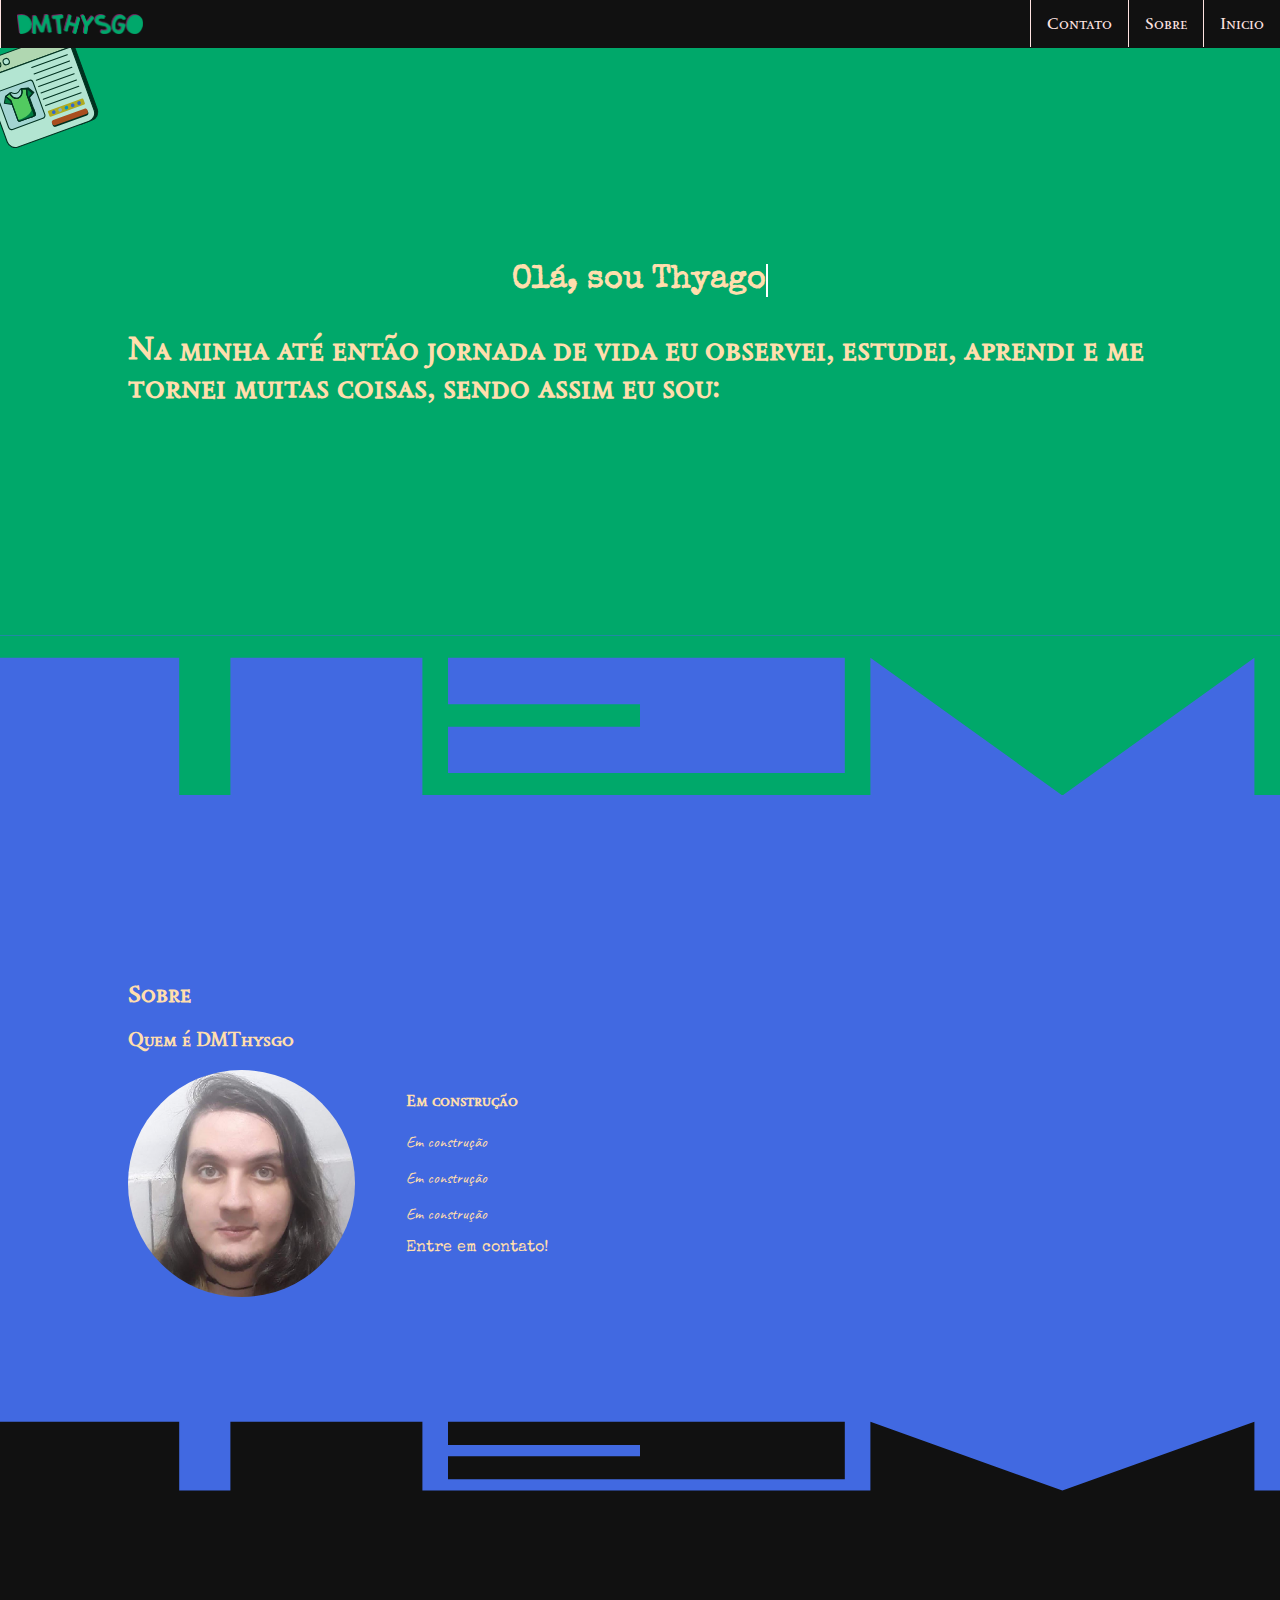
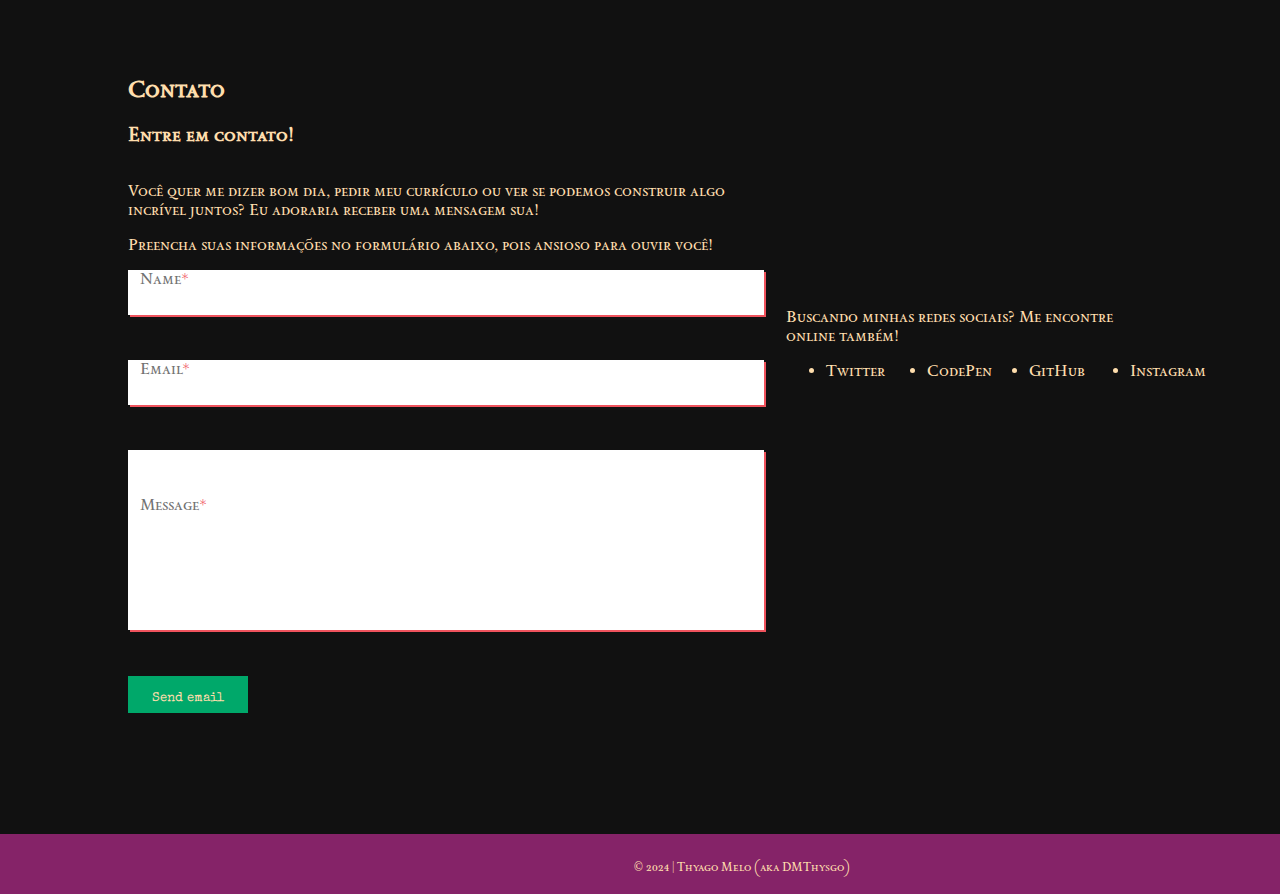
==== index.html @ 0d11b47c "Portfolio v1.0.0.0" ====
<!DOCTYPE html>
<html lang="pt-BR">
  <head>
    <meta charset="UTF-8" />
    <meta name="viewport" content="width=device-width, initial-scale=1.0" />
    <link rel="stylesheet" href="source/styles/index.css" />
    <link rel="preconnect" href="https://fonts.googleapis.com" />
    <link rel="preconnect" href="https://fonts.gstatic.com" crossorigin />
    <link
      href="https://fonts.googleapis.com/css2?family=Caveat:wght@400..700&family=Sedan+SC&family=Special+Elite&display=swap"
      rel="stylesheet"
    />

    <title>Thyago Melo (DMThysgo)</title>
  </head>
  <body>
    <!------ MENU ------>
    <div class="stickyMenu">
      <ul class="navBar">
        <li style="float: left">
          <img
            src="source/images/DMThysgo logo.png"
            alt="DMThysgo Logo"
            height="20em"
          />
        </li>
        <li style="float: right"><a href="#home">Inicio</a></li>
        <li style="float: right"><a href="#sobre">Sobre</a></li>
        <li style="float: right"><a href="#contato">Contato</a></li>
      </ul>
    </div>

    <!------ Seção 1: Home ------>
    <header id="home">
      <div class="wrapperHome">
        <h1>
          <p
            style="text-align: center"
            href=""
            class="typewrite specialEliteFont"
            data-period="3000"
            data-type='[ "Olá, sou Thyago Melo!", "AKA: DMThysgo" ]'
          ></p>
        </h1>
        <script src="source/scripts/typewriter.js"></script>
        <h1 style="text-align: left">
          <span
            >Na minha até então jornada de vida eu observei, estudei, aprendi e
            me tornei muitas coisas, sendo assim eu sou:</span
          >
          <span class="container-flip caveatFont">
            <span class="flip">Desenvolvedor Full-Stack.</span>
            <span class="flip">Educador.</span>
            <span class="flip">Empreendedor.</span>
            <span class="flip">Economista.</span>
            <span class="flip">Pai da Violetta.</span>
            <span class="flip">Colaborador.</span>
            <span class="flip">Gamer.</span>
            <span class="flip">Escritor.</span>
          </span>
        </h1>
      </div>
      <!-- /.wrapper-->
    </header>
    <div class="angle angle1"></div>

    <!------ Seção 2: Sobre ------>
    
    <section class="sobre" id="sobre">
      <div class="wrapperHome">
        <h2>Sobre</h2>
        <h3>Quem é DMThysgo</h3>
        <div class="container-content">
          <div class="container-img-profile">
            <img
            src="source/images/thysgo.jpg"
            alt="Self de Thyago Melo."
            width="100%"
            />
          </div>
          <div class="container-text">
            <h4>Em construção</h4>
            <p class="caveatFont">Em construção</p>
            <p class="caveatFont">Em construção</p>
            <p class="caveatFont">Em construção</p>
            <div class="container-txt-link specialEliteFont">
              <a href="./#contato" class="u-line">Entre em contato!</a>
            </div>
          </div>
        </div>
      </div>
      <!-- /.wrapper -->
    </section>
    <div class="angle angle2"></div>

    <!------ Seção 2: Sobre ------>
    <section class="contato" id="contato">
      <div class="wrapperHome">
        <h2>Contato</h2>
        <h3>Entre em contato!</h3>
        <div class="container-content">
          <div class="container-form">
            <p>Você quer me dizer bom dia, pedir meu currículo ou ver se podemos construir algo incrível juntos? Eu adoraria receber uma mensagem sua!</p>
            <p>Preencha suas informações no formulário abaixo, pois ansioso para ouvir você!</p>
            <form action="https://formspree.io/f/xdoqjlkr" method="POST">
              <div class="field">
                <input type="text" name="name" id="name" required="required"  placeholder="Jessika Ribeiro">
                <label for="name">Name<span class="required">*</span></label>
              </div>
              <div class="field">
                <input type="email" name="_replyto" id="email" required="required" placeholder="eu_sou_um@robo.com">
                <label for="email">Email<span class="required">*</span></label>
              </div>
              <div class="field">
                <textarea type="textbox" name="message" id="message" required="required" placeholder="Querido Thyago, estou interessado em seu currículo."></textarea>
                <label for="message" class="message">Message<span class="required">*</span></label>
              </div>
              <button class="btn specialEliteFont" value="send">
                <span>Send email</span>
                <i class="far fa-envelope-open" aria-hidden="true"></i>
              </button>
            </form>
            </form>
          </div>
          
        <div class="container-social">
          <p class="bold">Buscando minhas redes sociais? Me encontre online também!</p>
          <div class="container-social-i">
            <ul>
              
              <!-- TWITTER -->
              <li>
                <a href="https://twitter.com/dmthysgo" target="_blank" aria-label="Abrir a página do Twitter de Thyago Melo"><i class="fab fa-twitter" aria-hidden="true"></i><span class="visually-hidden">Twitter</span></a>
              </li>
              
                <!-- CODEPEN -->
                <li>
                  <a href="https://codepen.io/" target="_blank" aria-label="Abrir a página do CodePen de Thyago Melo"><i class="fab fa-codepen" aria-hidden="true"></i></i><span class="visually-hidden">CodePen</span></a>
                </li>
                
                <!-- GITHUB -->
                <li>
                  <a href="https://github.com/DMThysgo" target="_blank" aria-label="Abrir a página do GitHub de Thyago Melo"><i class="fab fa-github" aria-hidden="true"></i><span class="visually-hidden">GitHub</span></a>
                </li>
                
              <!-- INSTAGRAM -->
                <li>
                  <a href="http://instagram.com/dmthysgo" target="_blank" aria-label="Abrir a página do Instagram de Thyago Melo."><i class="fab fa-instagram" aria-hidden="true"></i><span class="visually-hidden">Instagram</span></a>
                </li>
              </ul>
            </div>
          </div>
        </div>

      </div> <!-- /.wrapper -->
    </section>
    
    <!------ Footer ------>

    <footer>
      <div class="wrapperFooter">
        <p>
          &copy; 2024 | Thyago Melo (aka DMThysgo)
        </p>
      </div>
      <!-- /.wrapper -->
    </footer>
  </body>
  </html>
---- source/styles/index.css ----
@charset "UTF-8";
/* ----- CORES ----- */
/* -- JADE --*/
/* -- PÚRPURA --*/
/* -- AZUL REAL --*/
/* -- BRANCO NAVAJO --*/
/* -- ROSA EMBAÇADO --*/
/* -- QUANTUM --*/
/* ----- FONTES DE TEXTO ----- */
body {
  font-family: "Sedan SC", serif, "Special Elite", system-ui, "Caveat", cursive;
  font-optical-sizing: auto;
  font-weight: 400;
  font-style: normal;
}

.specialEliteFont {
  font-family: "Special Elite", system-ui;
}

.caveatFont {
  font-family: "Caveat", cursive;
}

/* ----- GLOBAL ----- */
body {
  color: #111111;
  overflow-x: hidden;
  margin: 0%;
}

* {
  color: #ffdead;
  text-decoration: none;
}

/* ----- SEÇÕES ----- */
/* Header */
header {
  background-color: #00a86a;
  margin: 0;
  padding: 100px 0 50px 0;
  z-index: 0;
  width: 100%;
}

.wrapperHome {
  max-width: 1280px;
  width: 80%;
  margin: 0 auto;
  padding: 5% 4% 5% 4%;
}

header:before {
  content: url(../images/site.svg);
  display: block;
  position: absolute;
  height: auto;
  width: 100px;
  opacity: 70%;
  top: 40px;
  left: -10px;
  -webkit-transform: rotate(-20deg);
  transform: rotate(-20deg);
  z-index: 1;
}

.container-flip {
  position: relative;
  overflow: hidden;
  display: inline-block;
  width: 100%;
  height: 37px;
}

.container-flip span {
  position: absolute;
  left: 0%;
  white-space: nowrap;
  opacity: 0;
  -webkit-animation: rotate-word 20s linear infinite;
  animation: rotate-word 20s linear infinite;
}

.container-flip span:nth-child(2) {
  -webkit-animation-delay: 2.5s;
  animation-delay: 2.5s;
}

.container-flip span:nth-child(3) {
  -webkit-animation-delay: 5s;
  animation-delay: 5s;
}

.container-flip span:nth-child(4) {
  -webkit-animation-delay: 7.5s;
  animation-delay: 7.5s;
}

.container-flip span:nth-child(5) {
  -webkit-animation-delay: 10s;
  animation-delay: 10s;
}

.container-flip span:nth-child(6) {
  -webkit-animation-delay: 12.5s;
  animation-delay: 12.5s;
}

.container-flip span:nth-child(7) {
  -webkit-animation-delay: 15s;
  animation-delay: 15s;
}

.container-flip span:nth-child(8) {
  -webkit-animation-delay: 17.5s;
  animation-delay: 17.5s;
}

.flip {
  width: 100%;
}

.flip::after {
  content: "";
  display: inline-block;
  -webkit-transform: translateX(5px);
  transform: translateX(5px);
  background-size: cover;
  width: 20px;
  height: 20px;
}

@keyframes rotate-word {
  0% {
    opacity: 0;
  }
  1% {
    -webkit-transform: translateY(-20px);
    transform: translateY(-20px);
  }
  4% {
    opacity: 0;
  }
  5% {
    opacity: 1;
    -webkit-transform: translateY(0px);
    transform: translateY(0px);
  }
  17% {
    opacity: 1;
    -webkit-transform: translateY(0px);
    transform: translateY(0px);
  }
  19% {
    opacity: 0;
  }
  20% {
    -webkit-transform: translateY(20px);
    transform: translateY(20px);
  }
  80% {
    opacity: 0;
  }
  100% {
    opacity: 0;
  }
}
/* Seção Sobre */
section.sobre {
  background-color: #4169e1;
  margin: 0;
  padding: 100px 0 50px 0;
  z-index: 0;
  width: 100%;
}

.container-img-profile {
  border-radius: 50%;
  overflow: hidden;
  max-width: 300px;
  margin: 0 auto;
  aspect-ratio: 1/1;
}

section.sobre .container-img-profile {
  max-width: 300px;
}

section.sobre .container-content {
  display: -webkit-box;
  display: -ms-flexbox;
  display: flex;
  -webkit-box-orient: horizontal;
  -webkit-box-direction: normal;
  -ms-flex-direction: row;
  flex-direction: row;
  -ms-flex-wrap: nowrap;
  flex-wrap: nowrap;
  -webkit-box-pack: justify;
  -ms-flex-pack: justify;
  justify-content: space-between;
  -webkit-box-align: start;
  -ms-flex-align: start;
  align-items: flex-start;
}

/* Seção Contato */
section.contato {
  background-color: #111111;
  margin: 0;
  padding: 100px 0 50px 0;
  z-index: 0;
  width: 100%;
}

section.contato .container-content {
  display: -webkit-box;
  display: -ms-flexbox;
  display: flex;
  -webkit-box-orient: horizontal;
  -webkit-box-direction: normal;
  -ms-flex-direction: row;
  flex-direction: row;
  -ms-flex-wrap: nowrap;
  flex-wrap: nowrap;
  -webkit-box-pack: justify;
  -ms-flex-pack: justify;
  justify-content: space-between;
  -webkit-box-align: start;
  -ms-flex-align: start;
  align-items: flex-start;
}

section.contato .container-form {
  width: 62%;
}

section.contato form .field {
  margin-bottom: -10px;
}

section.contato form label,
section.contato form input,
section.contato form textarea {
  border: 2px solid rgba(72, 216, 164, 0);
  width: 100%;
  display: block;
  padding: 1.2rem 0.6rem 0.4rem;
}

section.contato form label::-webkit-input-placeholder,
section.contato form input::-webkit-input-placeholder,
section.contato form textarea::-webkit-input-placeholder {
  color: white;
}

section.contato form label:-ms-input-placeholder,
section.contato form input:-ms-input-placeholder,
section.contato form textarea:-ms-input-placeholder {
  color: white;
}

section.contato form label::-ms-input-placeholder,
section.contato form input::-ms-input-placeholder,
section.contato form textarea::-ms-input-placeholder {
  color: white;
}

section.contato form label::placeholder,
section.contato form input::placeholder,
section.contato form textarea::placeholder {
  color: white;
}

section.contato form label:required,
section.contato form input:required,
section.contato form textarea:required {
  outline: none;
  -webkit-box-shadow: none;
  box-shadow: none;
}

section.contato form label:required:invalid,
section.contato form input:required:invalid,
section.contato form textarea:required:invalid {
  -webkit-box-shadow: 2px 2px #f0535d;
  box-shadow: 2px 2px #f0535d;
}

section.contato form textarea {
  resize: none;
  height: 150px;
}

section.contato form label {
  pointer-events: none;
  height: 26px;
  color: #727272;
  -webkit-transform: translateY(-67px);
  transform: translateY(-67px);
  -webkit-transition: color 0.2s ease, font-size 0.2s ease, -webkit-transform 0.2s ease;
  transition: color 0.2s ease, font-size 0.2s ease, -webkit-transform 0.2s ease;
  transition: transform 0.2s ease, color 0.2s ease, font-size 0.2s ease;
  transition: transform 0.2s ease, color 0.2s ease, font-size 0.2s ease, -webkit-transform 0.2s ease;
}

section.contato form label.message {
  -webkit-transform: translateY(-156px);
  transform: translateY(-156px);
}

section.contato form label .required {
  color: #f0535d;
}

section.contato form input:focus,
section.contato form textarea:focus {
  border: 2px solid #48d8a4;
}

section.contato form input:focus::-webkit-input-placeholder,
section.contato form textarea:focus::-webkit-input-placeholder {
  color: #3f3f3f;
}

section.contato form input:focus:-ms-input-placeholder,
section.contato form textarea:focus:-ms-input-placeholder {
  color: #3f3f3f;
}

section.contato form input:focus::-ms-input-placeholder,
section.contato form textarea:focus::-ms-input-placeholder {
  color: #3f3f3f;
}

section.contato form input:focus::placeholder,
section.contato form textarea:focus::placeholder {
  color: #3f3f3f;
}

section.contato form input:focus ~ label,
section.contato form input:valid ~ label,
section.contato form textarea:focus ~ label,
section.contato form textarea:valid ~ label {
  font-size: 0.7rem;
  color: #48d8a4;
}

section.contato form input:focus ~ label,
section.contato form input:valid ~ label {
  -webkit-transform: translateY(-80px);
  transform: translateY(-80px);
}

section.contato form textarea:focus ~ label,
section.contato form textarea:valid ~ label {
  -webkit-transform: translateY(-168px);
  transform: translateY(-168px);
}

.btn {
  margin-bottom: 7px;
  background-color: #00a86a;
  position: relative;
  display: inline-block;
  padding: 0.5rem 1.5rem 1rem;
  border: none;
  margin-right: 5px;
  -webkit-transition: all 300ms ease-out;
  transition: all 300ms ease-out;
}

.btn:hover {
  background-color: #852368;
  padding: 0.5rem 1.8rem 1rem;
}

.btn:hover span {
  right: 0.8rem;
}

.btn span {
  top: 8px;
  position: relative;
  right: 0;
  -webkit-transition: all 300ms ease-out;
  transition: all 300ms ease-out;
}

.btn i {
  width: 1.8rem;
  opacity: 0;
  position: absolute;
  top: 28%;
  right: 20px;
  -webkit-transition: all 300ms ease-out;
  transition: all 300ms ease-out;
  will-change: right, opacity;
}

.btn:hover i {
  opacity: 1;
  right: 0;
}

.container-social-i {
  max-width: 500px;
}

.container-social-i ul {
  display: -webkit-box;
  display: -ms-flexbox;
  display: flex;
  -webkit-box-orient: horizontal;
  -webkit-box-direction: normal;
  -ms-flex-direction: row;
  flex-direction: row;
  -ms-flex-wrap: wrap;
  flex-wrap: wrap;
  -webkit-box-pack: justify;
  -ms-flex-pack: justify;
  justify-content: space-between;
  -webkit-box-align: center;
  -ms-flex-align: center;
  align-items: center;
}

.container-social-i ul a {
  color: #394ff4;
  -webkit-transition: color 0.2s ease-in-out;
  transition: color 0.2s ease-in-out;
}

.container-social-i ul a:hover {
  color: #f0535d;
  background-color: transparent;
}

.container-social-i ul li {
  width: 22px;
  height: 22px;
  -webkit-transform: scale(1);
  transform: scale(1);
  -webkit-transition: -webkit-transform 0.2s ease-in-out;
  transition: -webkit-transform 0.2s ease-in-out;
  transition: transform 0.2s ease-in-out;
  transition: transform 0.2s ease-in-out, -webkit-transform 0.2s ease-in-out;
}

.container-social-i ul li:hover {
  -webkit-transform: scale(1.4);
  transform: scale(1.4);
}

.container-social-i ul svg {
  width: 20px;
  height: 20px;
  fill: #394ff4;
}

.container-social-i ul svg:hover {
  fill: #f0535d;
}

/* Footer */
.wrapperFooter {
  max-width: 1280px;
  width: 100%;
  margin: 0 auto;
  padding: 0 8%;
}

footer {
  text-align: center;
  background-color: #852368;
  padding: 25px 0 20px;
}

footer p {
  margin: 0;
  font-size: 0.76rem;
}

/* ----- DIVISORIAS ----- */
.angle {
  position: relative;
}

.angle:after {
  content: "";
  position: absolute;
  z-index: 0;
}

.angle1,
.angle1:after {
  height: 80px;
  width: 100%;
}

.angle1 {
  background-color: #4169e1;
}

.angle1:after {
  background-color: #00a86a;
  -webkit-clip-path: polygon(100% 100%, 100% 0, 0 0);
  clip-path: polygon(100% 100%, 100% 0%, 0% 0%, 0% 14%, 14% 14%, 14% 100%, 18% 100%, 18% 14%, 33% 14%, 33% 100%, 66% 100%, 66% 86%, 35% 86%, 35% 57%, 50% 57%, 50% 43%, 35% 43%, 35% 14%, 66% 14%, 66% 100%, 68% 100%, 68% 14%, 83% 100%, 98% 14%, 98% 100%);
}

.angle2,
.angle2:after {
  height: 80px;
  width: 100%;
}

.angle2 {
  background-color: #111111;
}

.angle2:after {
  background-color: #4169e1;
  -webkit-clip-path: polygon(100% 100%, 100% 0, 0 0);
  clip-path: polygon(100% 100%, 100% 0%, 0% 0%, 0% 14%, 14% 14%, 14% 100%, 18% 100%, 18% 14%, 33% 14%, 33% 100%, 66% 100%, 66% 86%, 35% 86%, 35% 57%, 50% 57%, 50% 43%, 35% 43%, 35% 14%, 66% 14%, 66% 100%, 68% 100%, 68% 14%, 83% 100%, 98% 14%, 98% 100%);
}

/* ----- MENU ----- */
div.stickyMenu {
  position: -webkit-sticky;
  position: sticky;
  top: 0;
  z-index: 10;
}

ul.navBar {
  list-style-type: none;
  margin: 0;
  padding: 0;
  overflow: hidden;
  background-color: #111111;
}

ul.navBar > li {
  float: left;
  border-left: 1px solid #ffe4e1;
}

ul.navBar > li a {
  display: block;
  color: #ffe4e1;
  text-align: center;
  padding: 14px 16px;
  text-decoration: none;
}

ul.navBar > li img {
  display: block;
  padding: 14px 16px;
}

ul.navBar > li a:hover:not(.active) {
  background-color: #852368;
}

ul.navBar > li > a.active {
  background-color: #4169e1;
}

/* AJUSTES DE MEDIA */
@media (min-width: 600px) {
  header {
    padding-top: 120px;
    padding-bottom: 70px;
  }
}
@media (min-width: 600px) {
  header {
    padding-bottom: 100px;
  }
}
@media (min-width: 520px) {
  .angle1,
  .angle1:after {
    height: 120px;
  }
}
@media (min-width: 900px) {
  .angle1,
  .angle1:after {
    height: 160px;
  }
}
@media (min-width: 700px) {
  section.sobre .container-text {
    width: 70%;
    padding-left: 5%;
    margin-right: 20%;
  }
}
@media (min-width: 800px) {
  section.contato .container-social {
    width: 37%;
    padding: 188px 0 0 35px;
  }
}
@media (min-width: 991px) {
  section.contato .container-social {
    padding: 157px 0 0 40px;
  }
}
@media (min-width: 1006px) {
  section.contato .container-social {
    padding: 126px 0 0 45px;
  }
}

/*# sourceMappingURL=index.css.map */
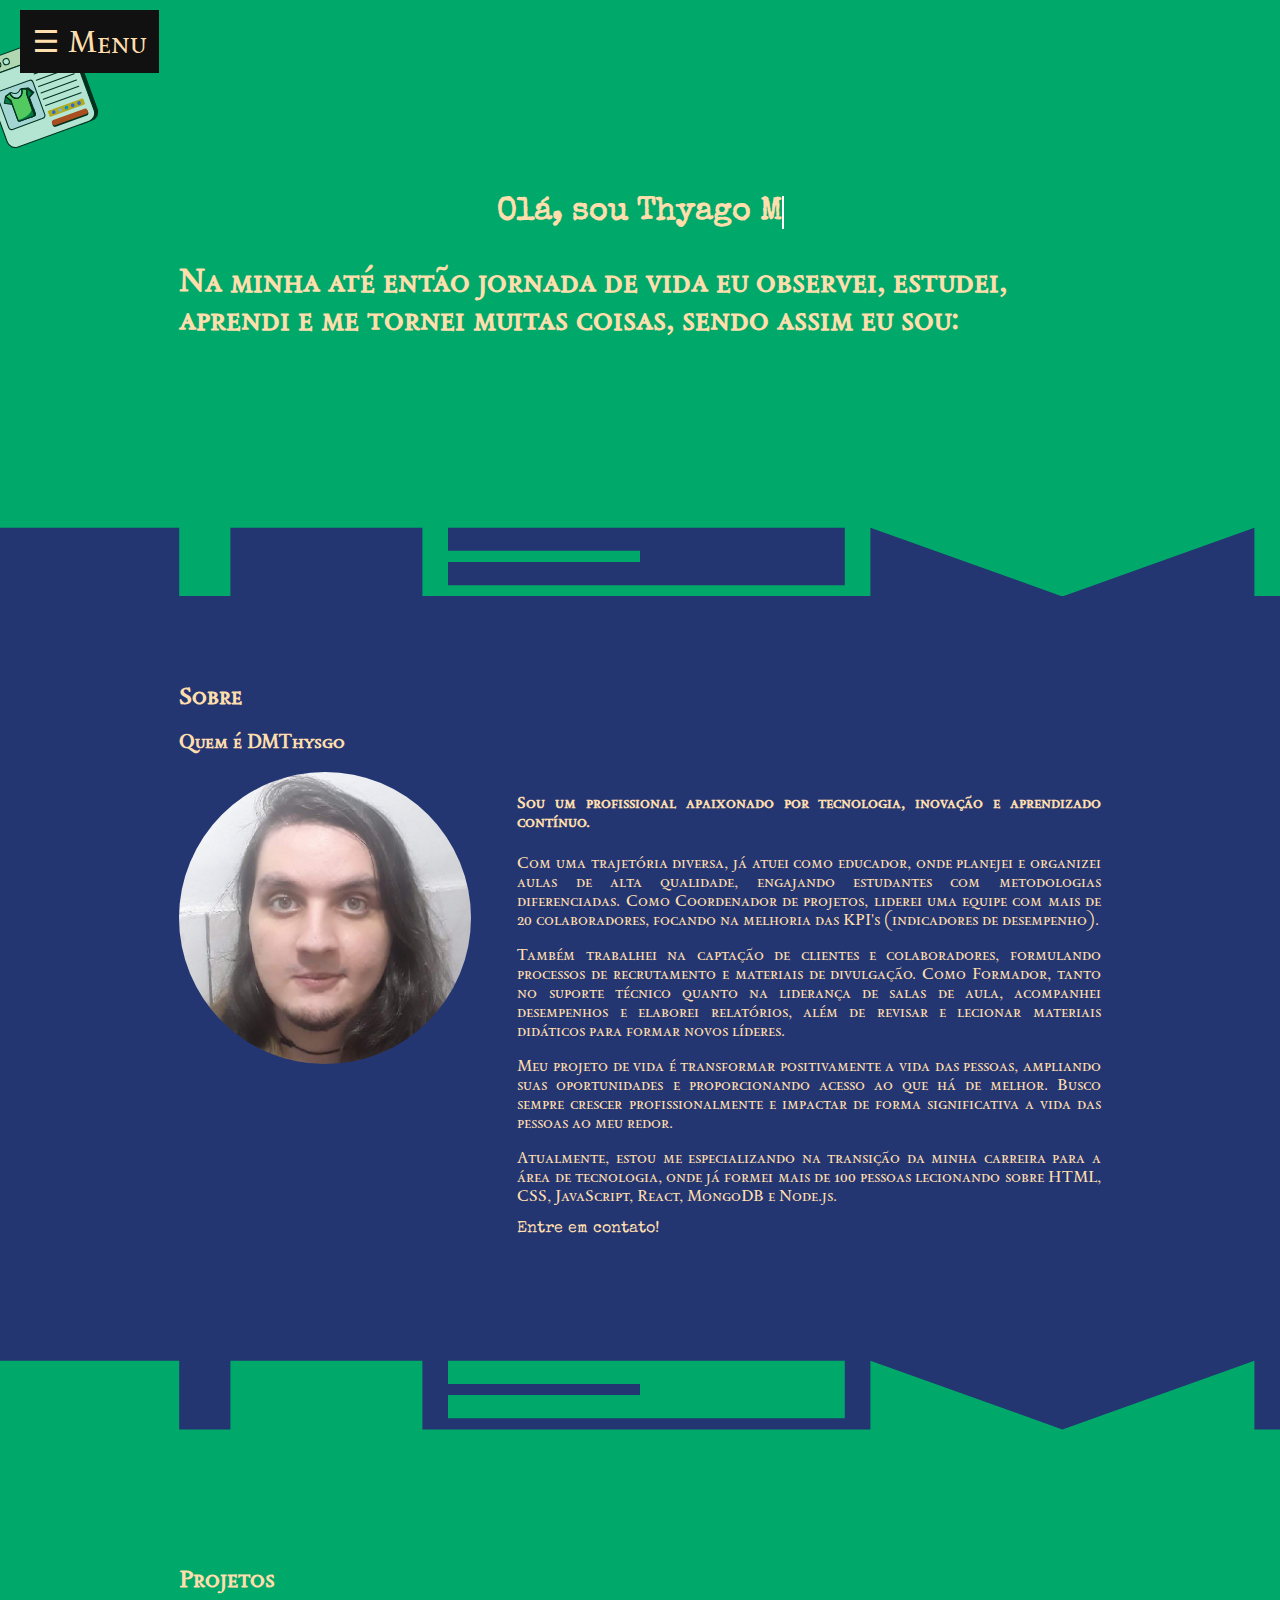
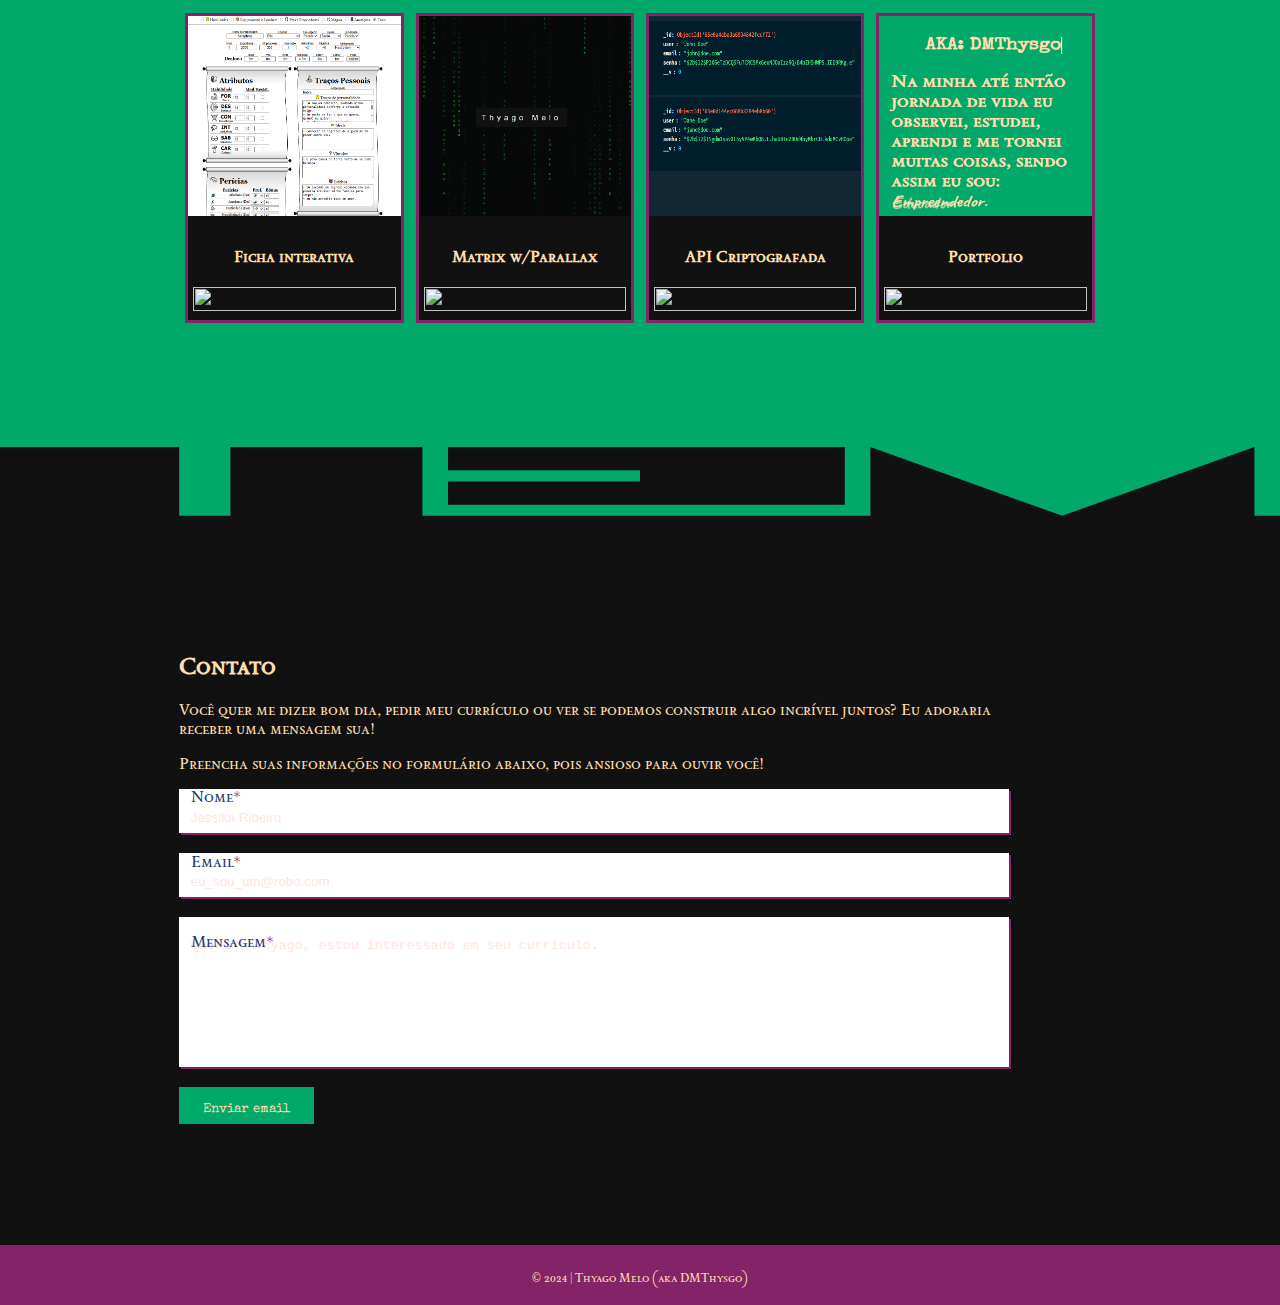
==== commit 29cb4d38: "update v1.1.0.0" ====
--- a/index.html
+++ b/index.html
@@ -15,20 +15,22 @@
   </head>
   <body>
     <!------ MENU ------>
-    <div class="stickyMenu">
-      <ul class="navBar">
-        <li style="float: left">
-          <img
-            src="source/images/DMThysgo logo.png"
-            alt="DMThysgo Logo"
-            height="20em"
-          />
-        </li>
-        <li style="float: right"><a href="#home">Inicio</a></li>
-        <li style="float: right"><a href="#sobre">Sobre</a></li>
-        <li style="float: right"><a href="#contato">Contato</a></li>
-      </ul>
+    <span class="menuFlutuante" style="font-size:30px;cursor:pointer" onclick="openNav()">&#9776; Menu</span>
+
+    <div id="mySidenav" class="sidenav">
+      <a href="javascript:void(0)" class="closebtn" onclick="closeNav()">&times;</a>
+        <a href="https://thyago.portfoliogt.com.br/"><img
+          src="source/images/DMThysgo logo.png"
+          alt="DMThysgo Logo"
+          height="20em"
+        />
+      </a>
+      <a href="#home">Inicio</a>
+      <a href="#sobre">Sobre</a>
+      <a href="#contato">Contato</a>
     </div>
+
+    <script src="source/scripts/offMenu.js"></script>
 
     <!------ Seção 1: Home ------>
     <header id="home">
@@ -79,10 +81,11 @@
             />
           </div>
           <div class="container-text">
-            <h4>Em construção</h4>
-            <p class="caveatFont">Em construção</p>
-            <p class="caveatFont">Em construção</p>
-            <p class="caveatFont">Em construção</p>
+            <h4>Sou um profissional apaixonado por tecnologia, inovação e aprendizado contínuo. </h4>
+            <p>Com uma trajetória diversa, já atuei como educador, onde planejei e organizei aulas de alta qualidade, engajando estudantes com metodologias diferenciadas. Como Coordenador de projetos, liderei uma equipe com mais de 20 colaboradores, focando na melhoria das KPI's (indicadores de desempenho).</p>
+            <p>Também trabalhei na captação de clientes e colaboradores, formulando processos de recrutamento e materiais de divulgação. Como Formador, tanto no suporte técnico quanto na liderança de salas de aula, acompanhei desempenhos e elaborei relatórios, além de revisar e lecionar materiais didáticos para formar novos líderes.</p>
+            <p>Meu projeto de vida é transformar positivamente a vida das pessoas, ampliando suas oportunidades e proporcionando acesso ao que há de melhor. Busco sempre crescer profissionalmente e impactar de forma significativa a vida das pessoas ao meu redor.</p>
+            <p>Atualmente, estou me especializando na transição da minha carreira para a área de tecnologia, onde já formei mais de 100 pessoas lecionando sobre HTML, CSS, JavaScript, React, MongoDB e Node.js.</p>
             <div class="container-txt-link specialEliteFont">
               <a href="./#contato" class="u-line">Entre em contato!</a>
             </div>
@@ -93,11 +96,70 @@
     </section>
     <div class="angle angle2"></div>
 
-    <!------ Seção 2: Sobre ------>
+    <!------ Seção 3: Projetos ------>
+
+    <section class="projetos" id="projetos">
+      <div class="wrapperHome">
+        <h2>Projetos</h2>
+        <div class="responsive">
+          <div class="gallery">
+            <a target="_blank" href="https://github.com/DMthysgo/dndptbr">
+              <img src="source/images/ficha interativa.png" alt="Ficha Interativa" width="600" height="400">
+            </a>
+            <div class="desc">
+              <h4>Ficha interativa</h4>
+              <img height="10em" src="https://skillicons.dev/icons?i=html,css,js,nodejs,mongodb,aws,vercel" />
+            </div>
+          </div>
+        </div>
+        
+        
+        <div class="responsive">
+          <div class="gallery">
+            <a target="_blank" href="https://github.com/DMthysgo/backendAulaNeogrid">
+              <img src="source/images/Matrix effect w-Parallax.png" alt="Forest" width="600" height="400">
+            </a>
+            <div class="desc">
+              <h4>Matrix w/Parallax</h4>
+              <img height="10em" src="https://skillicons.dev/icons?i=html,css,js" />
+            </div>
+          </div>
+        </div>
+        
+        <div class="responsive">
+          <div class="gallery">
+            <a target="_blank" href="https://github.com/DMthysgo/backendAulaNeogrid">
+              <img src="source/images/API Cripto.png" alt="Northern Lights" width="600" height="400">
+            </a>
+            <div class="desc">
+              <h4>API Criptografada</h4>
+              <img height="10em" src="https://skillicons.dev/icons?i=nodejs,mongodb" />
+            </div>
+          </div>
+        </div>
+        
+        <div class="responsive">
+          <div class="gallery">
+            <a target="_blank" href="https://thyago.portfoliogt.com.br/">
+              <img src="source/images/DMThysgo portfolio.png" alt="Mountains" width="600" height="400">
+            </a>
+            <div class="desc">
+              <h4>Portfolio</h4>
+              <img height="10em" src="https://skillicons.dev/icons?i=html,sass,js" />
+            </div>
+          </div>
+        </div>
+        
+        <div class="clearfix"></div>
+      </div>
+      <!-- /.wrapper -->
+    </section>
+    <div class="angle angle3"></div>
+
+    <!------ Seção 4: Contato ------>
     <section class="contato" id="contato">
       <div class="wrapperHome">
         <h2>Contato</h2>
-        <h3>Entre em contato!</h3>
         <div class="container-content">
           <div class="container-form">
             <p>Você quer me dizer bom dia, pedir meu currículo ou ver se podemos construir algo incrível juntos? Eu adoraria receber uma mensagem sua!</p>
@@ -105,7 +167,7 @@
             <form action="https://formspree.io/f/xdoqjlkr" method="POST">
               <div class="field">
                 <input type="text" name="name" id="name" required="required"  placeholder="Jessika Ribeiro">
-                <label for="name">Name<span class="required">*</span></label>
+                <label for="name">Nome<span class="required">*</span></label>
               </div>
               <div class="field">
                 <input type="email" name="_replyto" id="email" required="required" placeholder="eu_sou_um@robo.com">
@@ -113,45 +175,15 @@
               </div>
               <div class="field">
                 <textarea type="textbox" name="message" id="message" required="required" placeholder="Querido Thyago, estou interessado em seu currículo."></textarea>
-                <label for="message" class="message">Message<span class="required">*</span></label>
+                <label for="message" class="message">Mensagem<span class="required">*</span></label>
               </div>
               <button class="btn specialEliteFont" value="send">
-                <span>Send email</span>
+                <span>Enviar email</span>
                 <i class="far fa-envelope-open" aria-hidden="true"></i>
               </button>
             </form>
             </form>
           </div>
-          
-        <div class="container-social">
-          <p class="bold">Buscando minhas redes sociais? Me encontre online também!</p>
-          <div class="container-social-i">
-            <ul>
-              
-              <!-- TWITTER -->
-              <li>
-                <a href="https://twitter.com/dmthysgo" target="_blank" aria-label="Abrir a página do Twitter de Thyago Melo"><i class="fab fa-twitter" aria-hidden="true"></i><span class="visually-hidden">Twitter</span></a>
-              </li>
-              
-                <!-- CODEPEN -->
-                <li>
-                  <a href="https://codepen.io/" target="_blank" aria-label="Abrir a página do CodePen de Thyago Melo"><i class="fab fa-codepen" aria-hidden="true"></i></i><span class="visually-hidden">CodePen</span></a>
-                </li>
-                
-                <!-- GITHUB -->
-                <li>
-                  <a href="https://github.com/DMThysgo" target="_blank" aria-label="Abrir a página do GitHub de Thyago Melo"><i class="fab fa-github" aria-hidden="true"></i><span class="visually-hidden">GitHub</span></a>
-                </li>
-                
-              <!-- INSTAGRAM -->
-                <li>
-                  <a href="http://instagram.com/dmthysgo" target="_blank" aria-label="Abrir a página do Instagram de Thyago Melo."><i class="fab fa-instagram" aria-hidden="true"></i><span class="visually-hidden">Instagram</span></a>
-                </li>
-              </ul>
-            </div>
-          </div>
-        </div>
-
       </div> <!-- /.wrapper -->
     </section>
     
--- a/source/styles/index.css
+++ b/source/styles/index.css
@@ -8,6 +8,8 @@
 /* -- QUANTUM --*/
 /* ----- FONTES DE TEXTO ----- */
 body {
+  transition: background-color 0.5s;
+  font-background-color: #111111;
   font-family: "Sedan SC", serif, "Special Elite", system-ui, "Caveat", cursive;
   font-optical-sizing: auto;
   font-weight: 400;
@@ -32,6 +34,7 @@
 * {
   color: #ffdead;
   text-decoration: none;
+  box-sizing: border-box;
 }
 
 /* ----- SEÇÕES ----- */
@@ -168,11 +171,21 @@
 }
 /* Seção Sobre */
 section.sobre {
-  background-color: #4169e1;
+  background-color: #233672;
   margin: 0;
-  padding: 100px 0 50px 0;
+  padding: 0px 0 50px 0;
   z-index: 0;
   width: 100%;
+}
+section.sobre .container-img-profile {
+  max-width: 300px;
+}
+section.sobre .container-content {
+  display: flex;
+  flex-direction: row;
+  flex-wrap: nowrap;
+  justify-content: space-between;
+  align-items: flex-start;
 }
 
 .container-img-profile {
@@ -183,63 +196,64 @@
   aspect-ratio: 1/1;
 }
 
-section.sobre .container-img-profile {
-  max-width: 300px;
-}
-
-section.sobre .container-content {
-  display: -webkit-box;
-  display: -ms-flexbox;
-  display: flex;
-  -webkit-box-orient: horizontal;
-  -webkit-box-direction: normal;
-  -ms-flex-direction: row;
-  flex-direction: row;
-  -ms-flex-wrap: nowrap;
-  flex-wrap: nowrap;
-  -webkit-box-pack: justify;
-  -ms-flex-pack: justify;
-  justify-content: space-between;
-  -webkit-box-align: start;
-  -ms-flex-align: start;
-  align-items: flex-start;
+/* Seção Projetos */
+section.projetos {
+  background-color: #00a86a;
+  margin: 0;
+  padding: 50px 0 50px 0;
+  z-index: 0;
+  width: 100%;
+}
+
+div.gallery {
+  border: 1px solid #852368;
+  border-width: 0.2em;
+  background-color: #111111;
+}
+div.gallery img {
+  width: 100%;
+  height: 200px;
+}
+
+div.gallery:hover {
+  border: 1px solid #ffdead;
+}
+
+div.desc {
+  background-color: #111111;
+  padding: 5px;
+  text-align: center;
+}
+div.desc img {
+  height: 1.5em;
+}
+
+.responsive {
+  padding: 0 6px;
+  float: left;
+  width: 24.99999%;
+}
+
+.clearfix:after {
+  content: "";
+  display: table;
+  clear: both;
 }
 
 /* Seção Contato */
 section.contato {
   background-color: #111111;
   margin: 0;
-  padding: 100px 0 50px 0;
+  padding: 50px 0 50px 0;
   z-index: 0;
   width: 100%;
 }
-
-section.contato .container-content {
-  display: -webkit-box;
-  display: -ms-flexbox;
-  display: flex;
-  -webkit-box-orient: horizontal;
-  -webkit-box-direction: normal;
-  -ms-flex-direction: row;
-  flex-direction: row;
-  -ms-flex-wrap: nowrap;
-  flex-wrap: nowrap;
-  -webkit-box-pack: justify;
-  -ms-flex-pack: justify;
-  justify-content: space-between;
-  -webkit-box-align: start;
-  -ms-flex-align: start;
-  align-items: flex-start;
-}
-
 section.contato .container-form {
-  width: 62%;
-}
-
+  width: 90%;
+}
 section.contato form .field {
   margin-bottom: -10px;
 }
-
 section.contato form label,
 section.contato form input,
 section.contato form textarea {
@@ -248,97 +262,56 @@
   display: block;
   padding: 1.2rem 0.6rem 0.4rem;
 }
-
-section.contato form label::-webkit-input-placeholder,
-section.contato form input::-webkit-input-placeholder,
-section.contato form textarea::-webkit-input-placeholder {
-  color: white;
-}
-
-section.contato form label:-ms-input-placeholder,
-section.contato form input:-ms-input-placeholder,
-section.contato form textarea:-ms-input-placeholder {
-  color: white;
-}
-
-section.contato form label::-ms-input-placeholder,
-section.contato form input::-ms-input-placeholder,
-section.contato form textarea::-ms-input-placeholder {
-  color: white;
-}
-
+section.contato form input,
+section.contato form textarea {
+  border: 2px solid rgba(72, 216, 164, 0);
+  width: 100%;
+  display: block;
+  padding: 1.2rem 0.6rem 0.4rem;
+}
 section.contato form label::placeholder,
 section.contato form input::placeholder,
 section.contato form textarea::placeholder {
-  color: white;
-}
-
+  color: #ffe4e1;
+}
 section.contato form label:required,
 section.contato form input:required,
 section.contato form textarea:required {
   outline: none;
-  -webkit-box-shadow: none;
   box-shadow: none;
 }
-
 section.contato form label:required:invalid,
 section.contato form input:required:invalid,
 section.contato form textarea:required:invalid {
-  -webkit-box-shadow: 2px 2px #f0535d;
-  box-shadow: 2px 2px #f0535d;
-}
-
+  box-shadow: 2px 2px #852368;
+}
 section.contato form textarea {
   resize: none;
   height: 150px;
 }
-
 section.contato form label {
   pointer-events: none;
   height: 26px;
-  color: #727272;
-  -webkit-transform: translateY(-67px);
+  color: #233672;
   transform: translateY(-67px);
-  -webkit-transition: color 0.2s ease, font-size 0.2s ease, -webkit-transform 0.2s ease;
-  transition: color 0.2s ease, font-size 0.2s ease, -webkit-transform 0.2s ease;
+  transition: color 0.2s ease, font-size 0.2s ease;
   transition: transform 0.2s ease, color 0.2s ease, font-size 0.2s ease;
-  transition: transform 0.2s ease, color 0.2s ease, font-size 0.2s ease, -webkit-transform 0.2s ease;
-}
-
+  transition: transform 0.2s ease, color 0.2s ease, font-size 0.2s ease;
+}
 section.contato form label.message {
-  -webkit-transform: translateY(-156px);
   transform: translateY(-156px);
 }
-
 section.contato form label .required {
-  color: #f0535d;
-}
-
+  color: #852368;
+}
 section.contato form input:focus,
 section.contato form textarea:focus {
-  border: 2px solid #48d8a4;
-}
-
-section.contato form input:focus::-webkit-input-placeholder,
-section.contato form textarea:focus::-webkit-input-placeholder {
-  color: #3f3f3f;
-}
-
-section.contato form input:focus:-ms-input-placeholder,
-section.contato form textarea:focus:-ms-input-placeholder {
-  color: #3f3f3f;
-}
-
-section.contato form input:focus::-ms-input-placeholder,
-section.contato form textarea:focus::-ms-input-placeholder {
-  color: #3f3f3f;
-}
-
+  border: 2px solid #00a86a;
+}
 section.contato form input:focus::placeholder,
 section.contato form textarea:focus::placeholder {
-  color: #3f3f3f;
-}
-
+  color: #111111;
+}
 section.contato form input:focus ~ label,
 section.contato form input:valid ~ label,
 section.contato form textarea:focus ~ label,
@@ -346,16 +319,12 @@
   font-size: 0.7rem;
   color: #48d8a4;
 }
-
 section.contato form input:focus ~ label,
 section.contato form input:valid ~ label {
-  -webkit-transform: translateY(-80px);
   transform: translateY(-80px);
 }
-
 section.contato form textarea:focus ~ label,
 section.contato form textarea:valid ~ label {
-  -webkit-transform: translateY(-168px);
   transform: translateY(-168px);
 }
 
@@ -367,19 +336,8 @@
   padding: 0.5rem 1.5rem 1rem;
   border: none;
   margin-right: 5px;
-  -webkit-transition: all 300ms ease-out;
   transition: all 300ms ease-out;
 }
-
-.btn:hover {
-  background-color: #852368;
-  padding: 0.5rem 1.8rem 1rem;
-}
-
-.btn:hover span {
-  right: 0.8rem;
-}
-
 .btn span {
   top: 8px;
   position: relative;
@@ -387,7 +345,6 @@
   -webkit-transition: all 300ms ease-out;
   transition: all 300ms ease-out;
 }
-
 .btn i {
   width: 1.8rem;
   opacity: 0;
@@ -399,68 +356,16 @@
   will-change: right, opacity;
 }
 
+.btn:hover {
+  background-color: #852368;
+  padding: 0.5rem 1.8rem 1rem;
+}
+.btn:hover span {
+  right: 0.8rem;
+}
 .btn:hover i {
   opacity: 1;
   right: 0;
-}
-
-.container-social-i {
-  max-width: 500px;
-}
-
-.container-social-i ul {
-  display: -webkit-box;
-  display: -ms-flexbox;
-  display: flex;
-  -webkit-box-orient: horizontal;
-  -webkit-box-direction: normal;
-  -ms-flex-direction: row;
-  flex-direction: row;
-  -ms-flex-wrap: wrap;
-  flex-wrap: wrap;
-  -webkit-box-pack: justify;
-  -ms-flex-pack: justify;
-  justify-content: space-between;
-  -webkit-box-align: center;
-  -ms-flex-align: center;
-  align-items: center;
-}
-
-.container-social-i ul a {
-  color: #394ff4;
-  -webkit-transition: color 0.2s ease-in-out;
-  transition: color 0.2s ease-in-out;
-}
-
-.container-social-i ul a:hover {
-  color: #f0535d;
-  background-color: transparent;
-}
-
-.container-social-i ul li {
-  width: 22px;
-  height: 22px;
-  -webkit-transform: scale(1);
-  transform: scale(1);
-  -webkit-transition: -webkit-transform 0.2s ease-in-out;
-  transition: -webkit-transform 0.2s ease-in-out;
-  transition: transform 0.2s ease-in-out;
-  transition: transform 0.2s ease-in-out, -webkit-transform 0.2s ease-in-out;
-}
-
-.container-social-i ul li:hover {
-  -webkit-transform: scale(1.4);
-  transform: scale(1.4);
-}
-
-.container-social-i ul svg {
-  width: 20px;
-  height: 20px;
-  fill: #394ff4;
-}
-
-.container-social-i ul svg:hover {
-  fill: #f0535d;
 }
 
 /* Footer */
@@ -490,6 +395,7 @@
 .angle:after {
   content: "";
   position: absolute;
+  top: -1px;
   z-index: 0;
 }
 
@@ -500,12 +406,11 @@
 }
 
 .angle1 {
-  background-color: #4169e1;
+  background-color: #233672;
 }
 
 .angle1:after {
   background-color: #00a86a;
-  -webkit-clip-path: polygon(100% 100%, 100% 0, 0 0);
   clip-path: polygon(100% 100%, 100% 0%, 0% 0%, 0% 14%, 14% 14%, 14% 100%, 18% 100%, 18% 14%, 33% 14%, 33% 100%, 66% 100%, 66% 86%, 35% 86%, 35% 57%, 50% 57%, 50% 43%, 35% 43%, 35% 14%, 66% 14%, 66% 100%, 68% 100%, 68% 14%, 83% 100%, 98% 14%, 98% 100%);
 }
 
@@ -516,102 +421,94 @@
 }
 
 .angle2 {
+  background-color: #00a86a;
+}
+
+.angle2:after {
+  background-color: #233672;
+  clip-path: polygon(100% 100%, 100% 0%, 0% 0%, 0% 14%, 14% 14%, 14% 100%, 18% 100%, 18% 14%, 33% 14%, 33% 100%, 66% 100%, 66% 86%, 35% 86%, 35% 57%, 50% 57%, 50% 43%, 35% 43%, 35% 14%, 66% 14%, 66% 100%, 68% 100%, 68% 14%, 83% 100%, 98% 14%, 98% 100%);
+}
+
+.angle3,
+.angle3:after {
+  height: 80px;
+  width: 100%;
+}
+
+.angle3 {
   background-color: #111111;
 }
 
-.angle2:after {
-  background-color: #4169e1;
-  -webkit-clip-path: polygon(100% 100%, 100% 0, 0 0);
+.angle3:after {
+  background-color: #00a86a;
   clip-path: polygon(100% 100%, 100% 0%, 0% 0%, 0% 14%, 14% 14%, 14% 100%, 18% 100%, 18% 14%, 33% 14%, 33% 100%, 66% 100%, 66% 86%, 35% 86%, 35% 57%, 50% 57%, 50% 43%, 35% 43%, 35% 14%, 66% 14%, 66% 100%, 68% 100%, 68% 14%, 83% 100%, 98% 14%, 98% 100%);
 }
 
 /* ----- MENU ----- */
-div.stickyMenu {
-  position: -webkit-sticky;
-  position: sticky;
+.menuFlutuante {
+  background-color: #111111;
+  position: fixed;
+  top: 10px;
+  left: 20px;
+  z-index: 9;
+  padding: 1%;
+}
+
+.menuFlutuante:hover {
+  color: #852368;
+}
+
+.sidenav {
+  height: 100%;
+  width: 0;
+  position: fixed;
+  z-index: 10;
   top: 0;
-  z-index: 10;
-}
-
-ul.navBar {
-  list-style-type: none;
-  margin: 0;
-  padding: 0;
-  overflow: hidden;
-  background-color: #111111;
-}
-
-ul.navBar > li {
-  float: left;
-  border-left: 1px solid #ffe4e1;
-}
-
-ul.navBar > li a {
+  left: 0;
+  background-color: #111;
+  overflow-x: hidden;
+  transition: 0.5s;
+  padding-top: 60px;
+}
+.sidenav a {
+  padding: 8px 8px 8px 32px;
+  text-decoration: none;
+  font-size: 25px;
+  color: #818181;
   display: block;
-  color: #ffe4e1;
-  text-align: center;
-  padding: 14px 16px;
-  text-decoration: none;
-}
-
-ul.navBar > li img {
-  display: block;
-  padding: 14px 16px;
-}
-
-ul.navBar > li a:hover:not(.active) {
-  background-color: #852368;
-}
-
-ul.navBar > li > a.active {
-  background-color: #4169e1;
+  transition: 0.3s;
+}
+.sidenav a:hover {
+  color: #f1f1f1;
+}
+.sidenav .closebtn {
+  position: absolute;
+  top: 0;
+  right: 25px;
+  font-size: 36px;
+  margin-left: 50px;
+}
+.sidenav img {
+  padding: 8px 8px 8px 32px;
 }
 
 /* AJUSTES DE MEDIA */
-@media (min-width: 600px) {
-  header {
-    padding-top: 120px;
-    padding-bottom: 70px;
-  }
-}
-@media (min-width: 600px) {
-  header {
-    padding-bottom: 100px;
-  }
-}
-@media (min-width: 520px) {
-  .angle1,
-  .angle1:after {
-    height: 120px;
-  }
-}
-@media (min-width: 900px) {
-  .angle1,
-  .angle1:after {
-    height: 160px;
-  }
-}
 @media (min-width: 700px) {
   section.sobre .container-text {
     width: 70%;
     padding-left: 5%;
-    margin-right: 20%;
-  }
-}
-@media (min-width: 800px) {
-  section.contato .container-social {
-    width: 37%;
-    padding: 188px 0 0 35px;
-  }
-}
-@media (min-width: 991px) {
-  section.contato .container-social {
-    padding: 157px 0 0 40px;
-  }
-}
-@media (min-width: 1006px) {
-  section.contato .container-social {
-    padding: 126px 0 0 45px;
+    text-align: justify;
+  }
+}
+@media only screen and (max-width: 700px) {
+  .responsive {
+    width: 49.99999%;
+    margin: 6px 0;
+  }
+}
+@media only screen and (max-width: 500px) {
+  .responsive {
+    width: 100%;
   }
 }
 
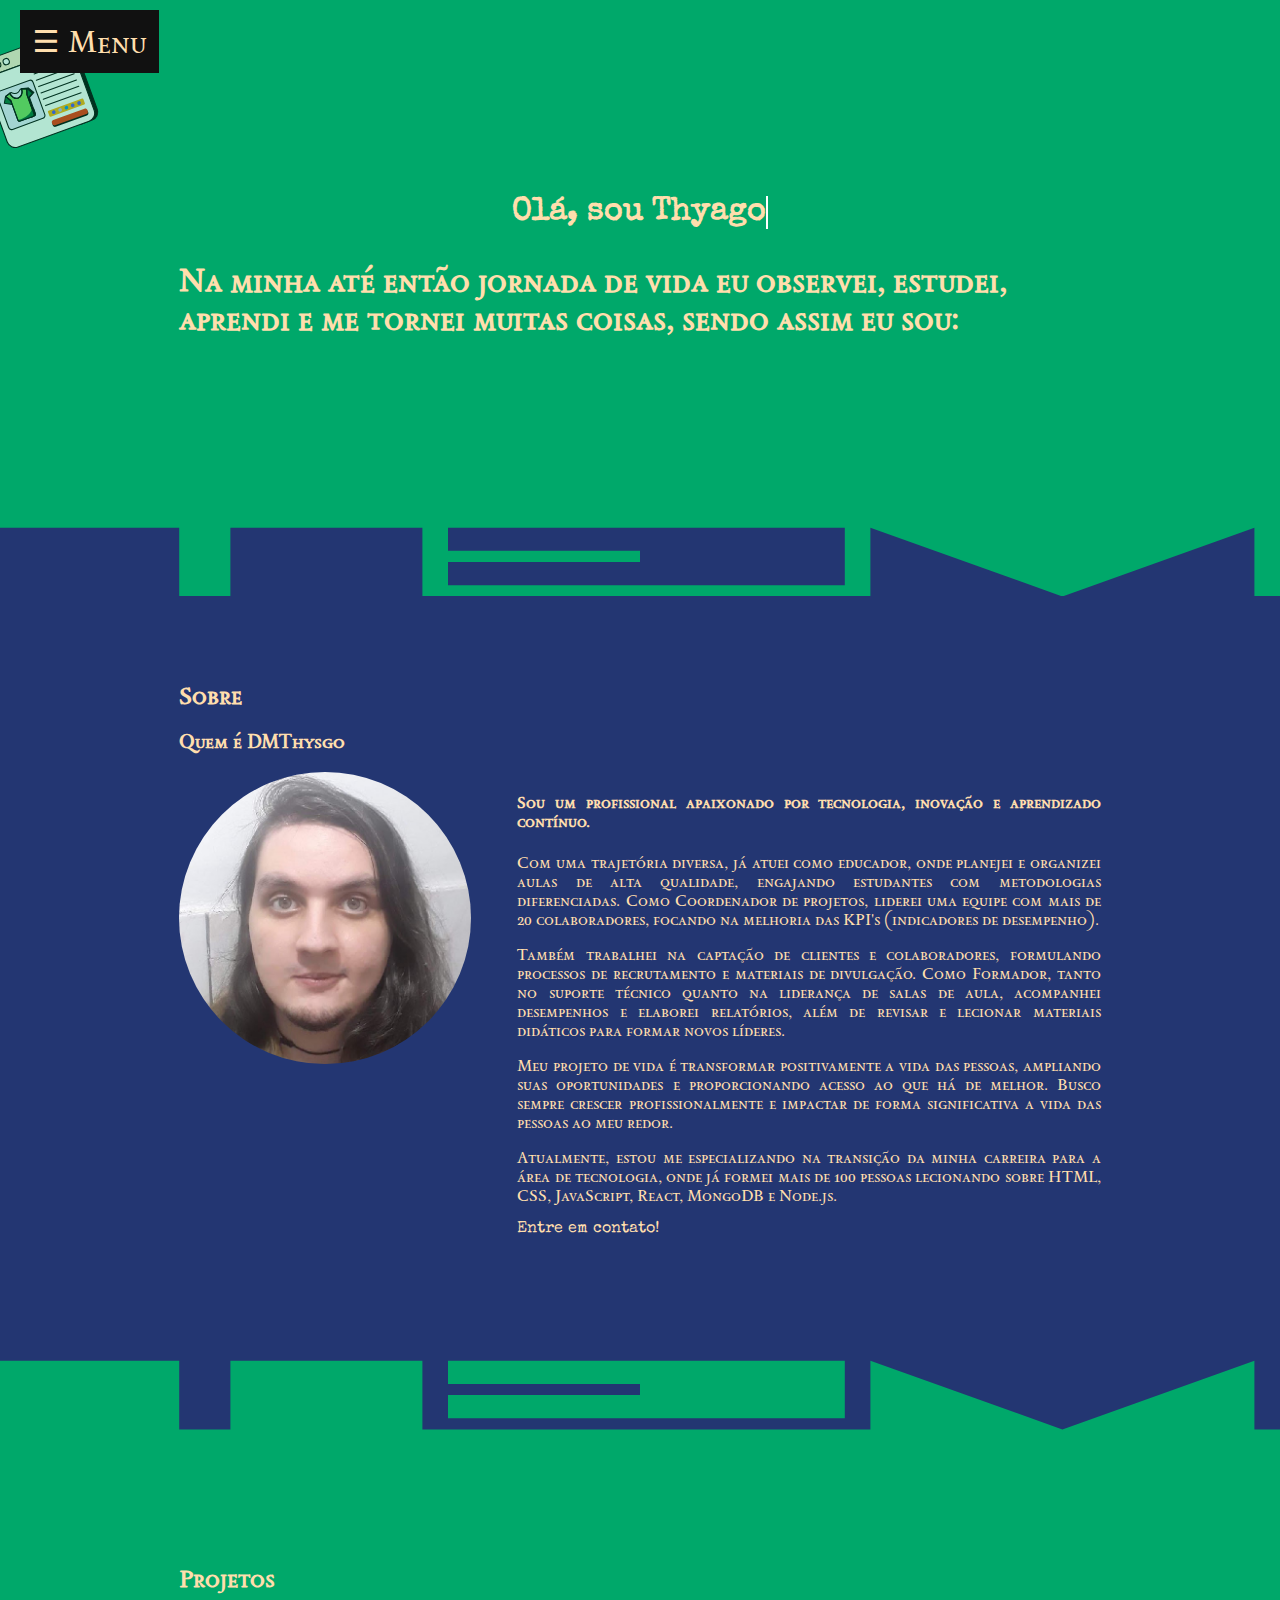
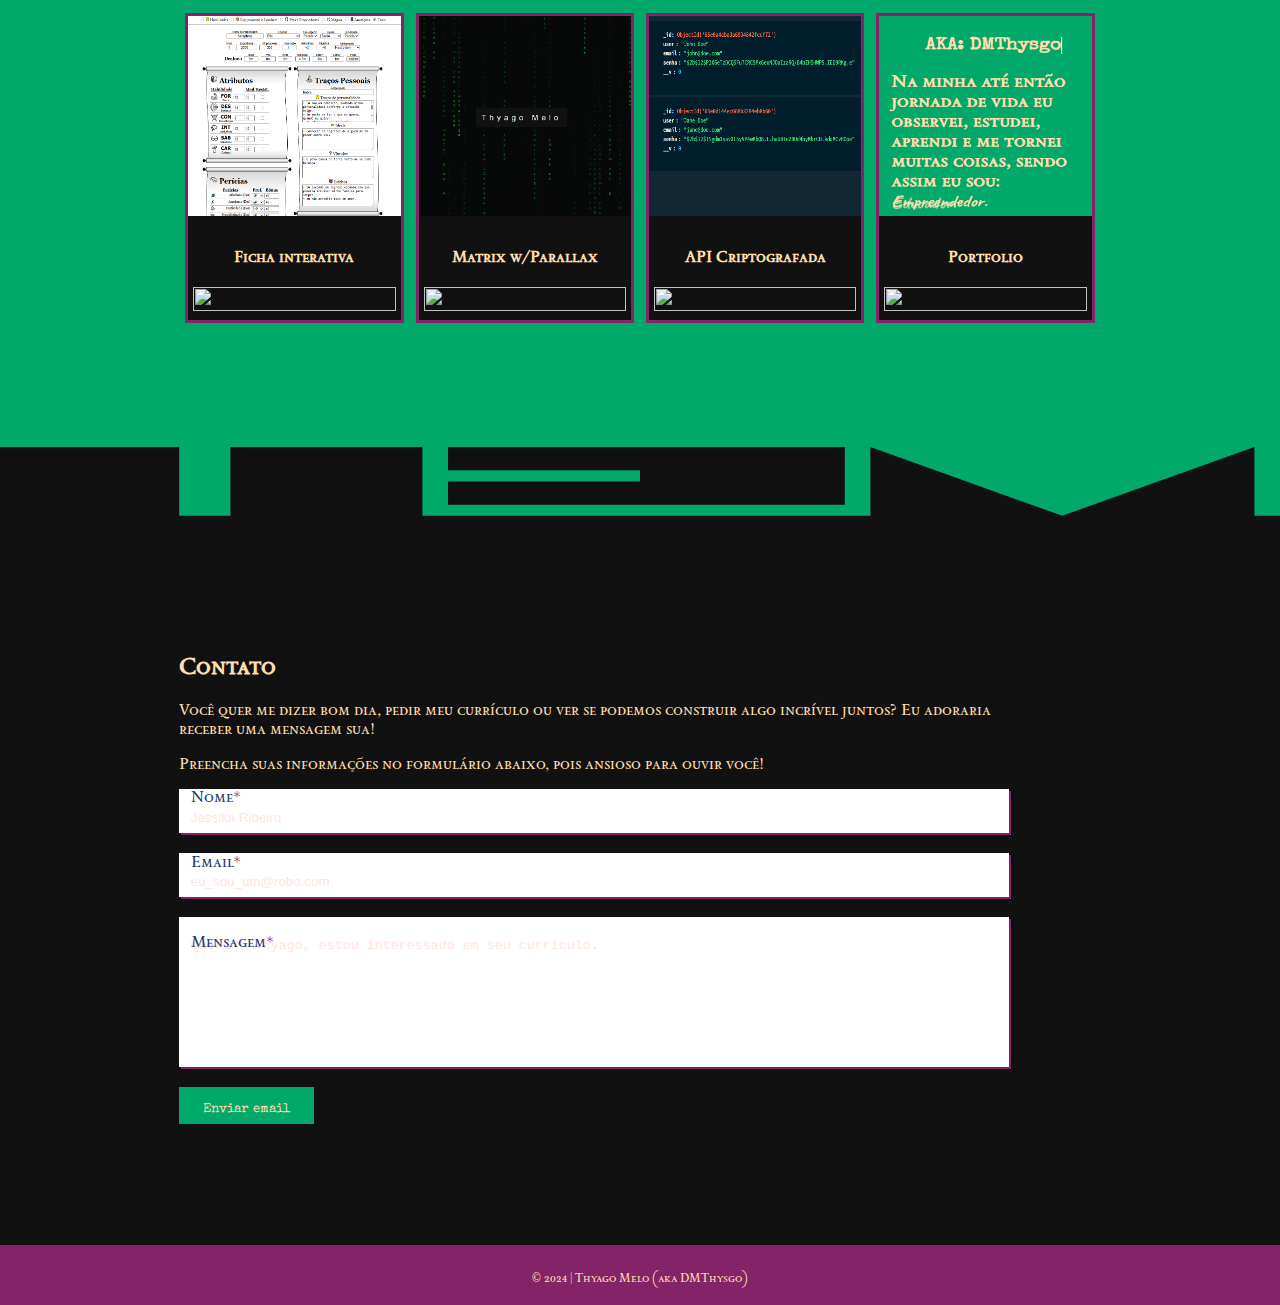
==== commit 4e8e861a: "update v1.1.1.1" ====
--- a/index.html
+++ b/index.html
@@ -27,6 +27,7 @@
       </a>
       <a href="#home">Inicio</a>
       <a href="#sobre">Sobre</a>
+      <a href="#projetos">Projetos</a>
       <a href="#contato">Contato</a>
     </div>
 
--- a/source/styles/index.css
+++ b/source/styles/index.css
@@ -488,9 +488,6 @@
   font-size: 36px;
   margin-left: 50px;
 }
-.sidenav img {
-  padding: 8px 8px 8px 32px;
-}
 
 /* AJUSTES DE MEDIA */
 @media (min-width: 700px) {
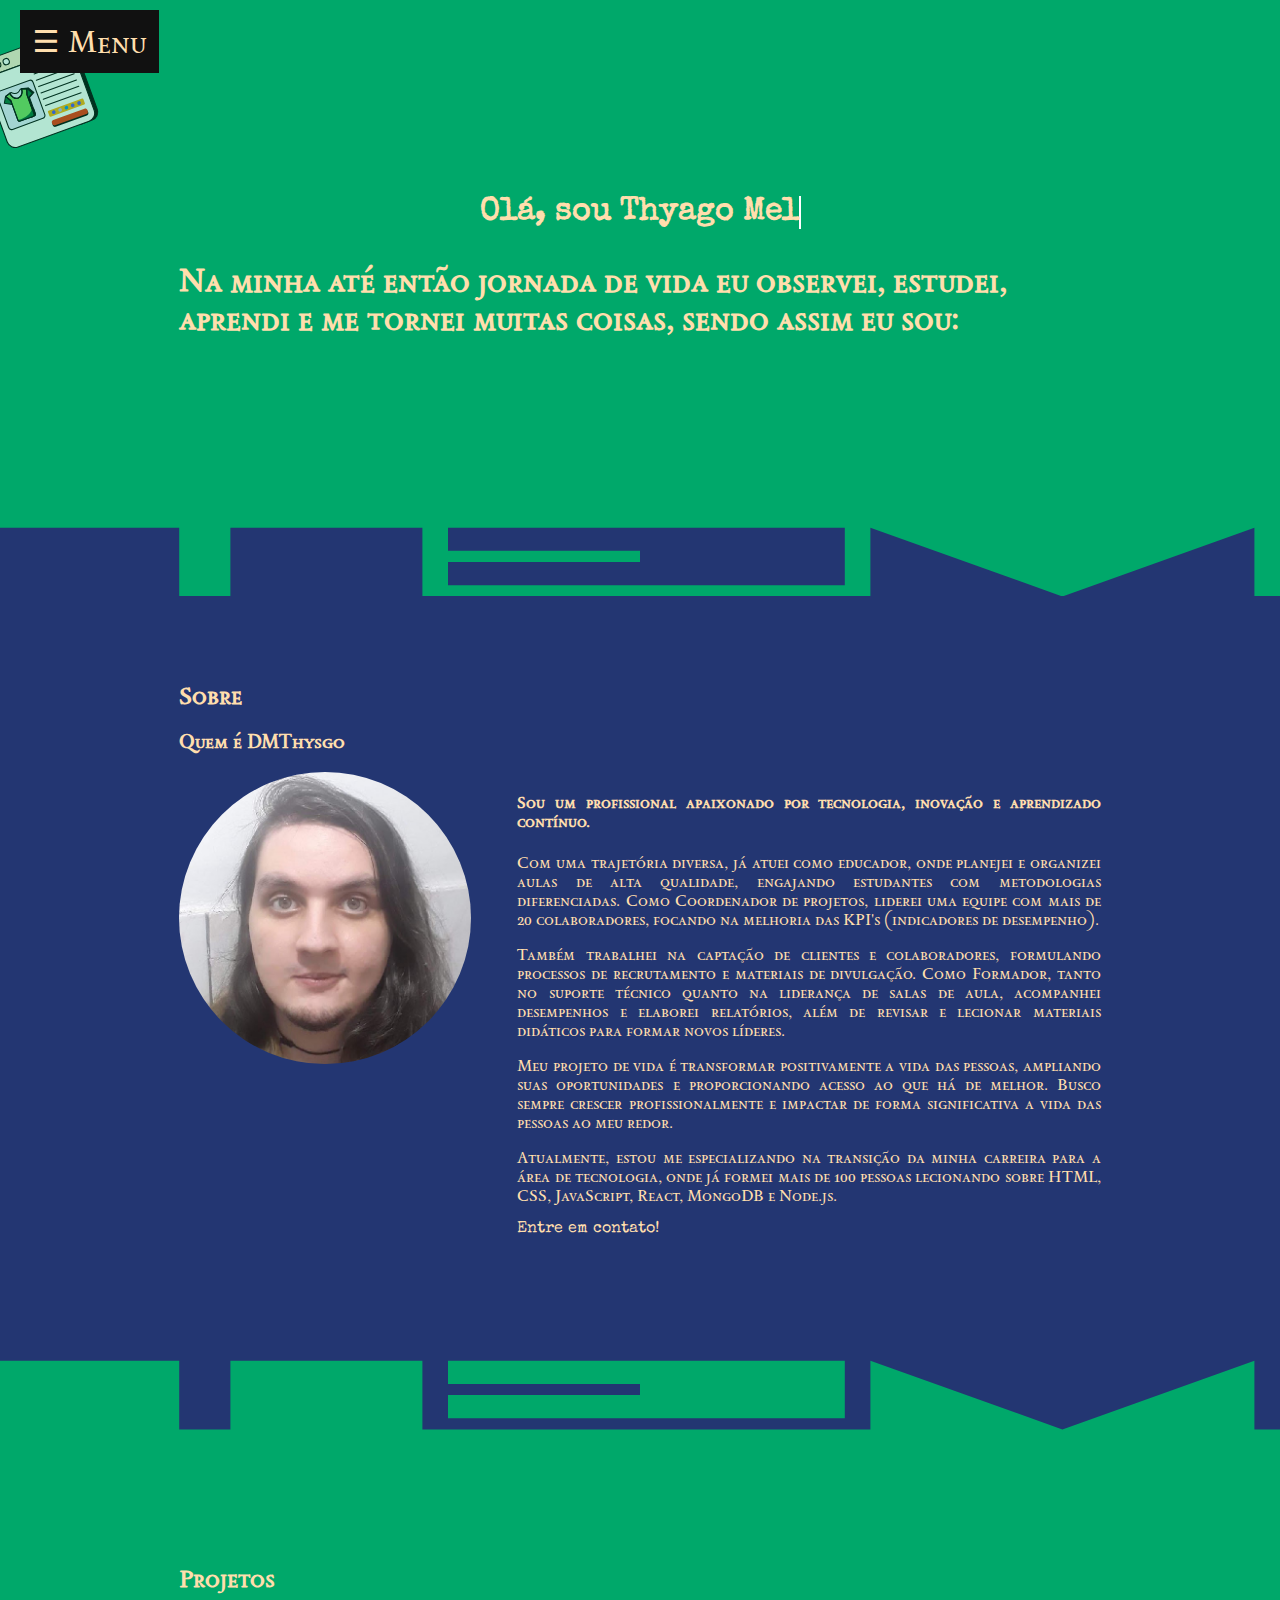
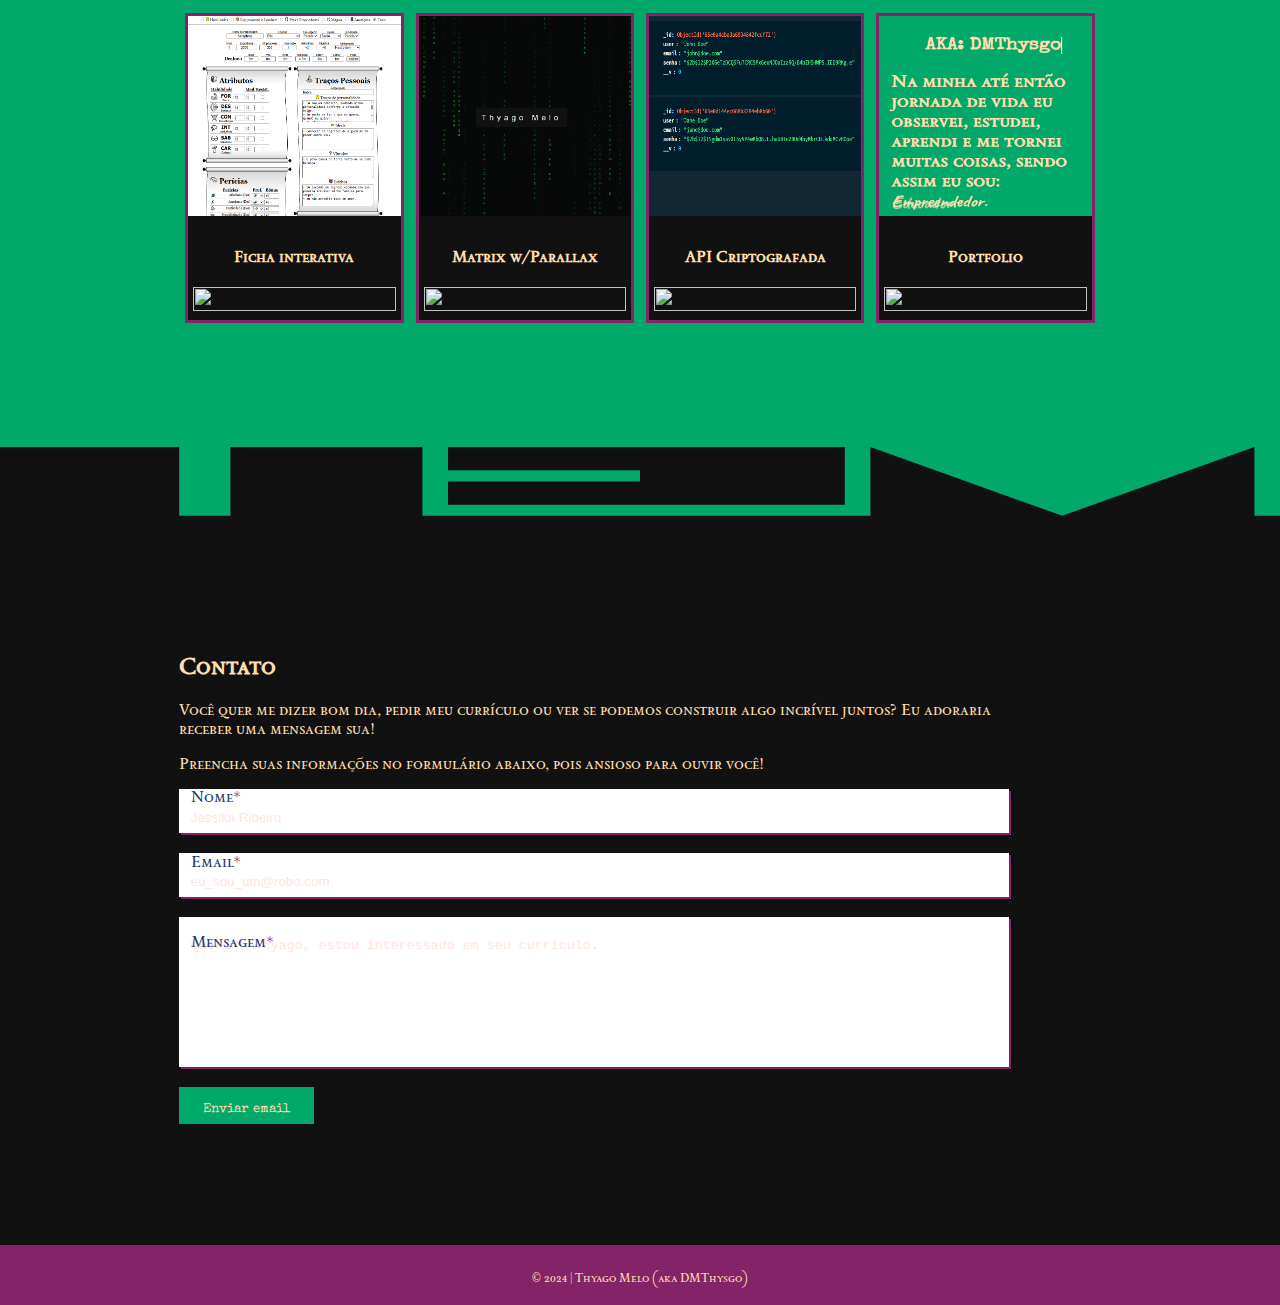
==== commit 852a27d1: "update v1.1.1.2" ====
--- a/index.html
+++ b/index.html
@@ -117,7 +117,7 @@
         
         <div class="responsive">
           <div class="gallery">
-            <a target="_blank" href="https://github.com/DMthysgo/backendAulaNeogrid">
+            <a target="_blank" href="https://github.com/DMthysgo/Matrix-Parallax">
               <img src="source/images/Matrix effect w-Parallax.png" alt="Forest" width="600" height="400">
             </a>
             <div class="desc">
@@ -141,7 +141,7 @@
         
         <div class="responsive">
           <div class="gallery">
-            <a target="_blank" href="https://thyago.portfoliogt.com.br/">
+            <a target="_blank" href="https://github.com/DMthysgo/Portfolio-Thyago">
               <img src="source/images/DMThysgo portfolio.png" alt="Mountains" width="600" height="400">
             </a>
             <div class="desc">
